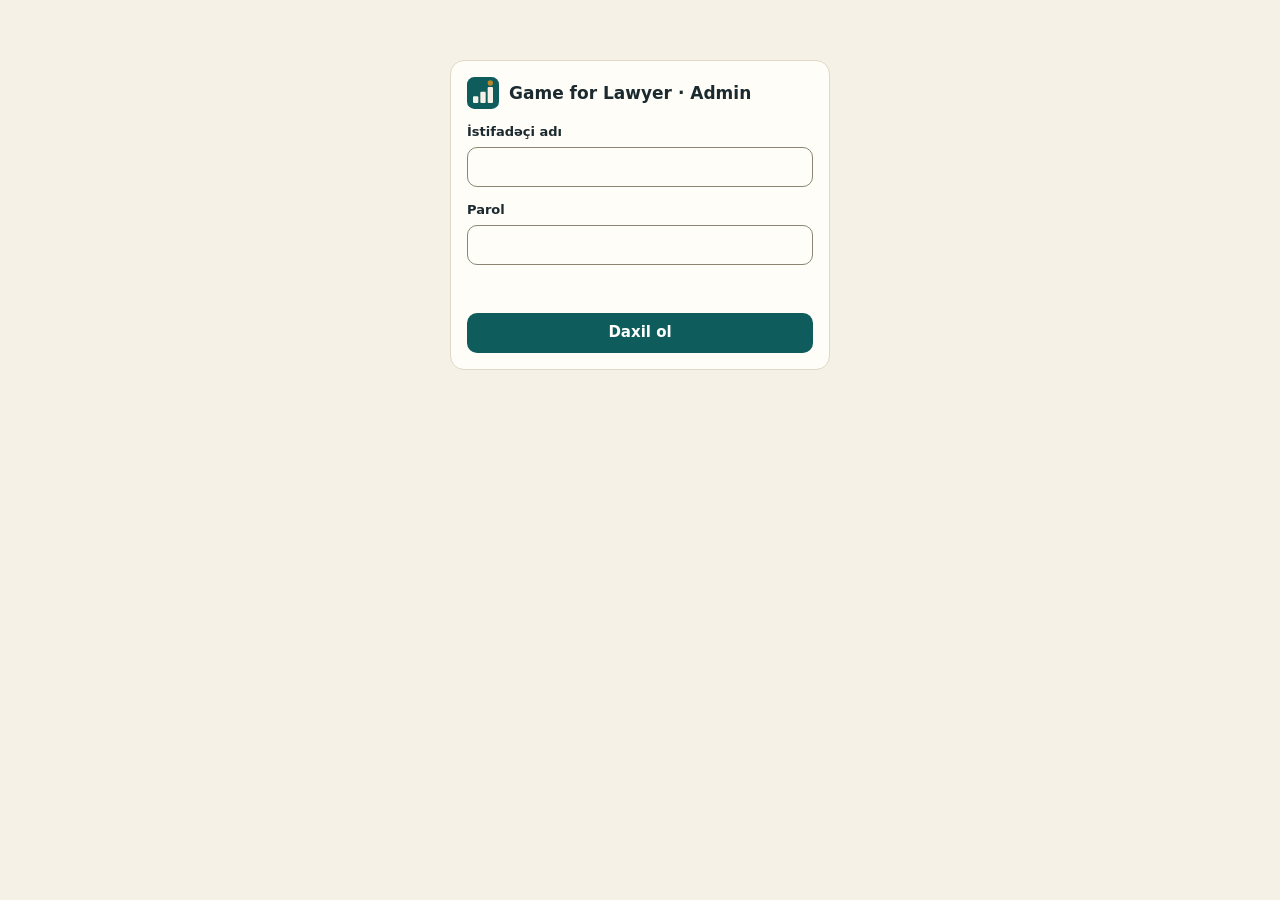
==== docs/admin/index.html @ 2e9d9138 "Add admin panel with media uploads, CSV import, roles; player media support - supabase/migrations/00" ====
<!doctype html>
<html lang="az">
<head>
  <meta charset="utf-8">
  <meta name="viewport" content="width=device-width, initial-scale=1">
  <meta name="robots" content="noindex, nofollow">
  <title>Game for Lawyer · Admin</title>
  <link rel="icon" href="../icons/icon-192.png" type="image/png">
  <link rel="stylesheet" href="admin.css">
</head>
<body>
  <div id="root"></div>
  <div id="toast" role="status" aria-live="assertive"></div>
  <noscript><p style="padding:24px">Admin panel JavaScript tələb edir.</p></noscript>
  <script src="../vendor/supabase.js"></script>
  <script src="../config.js"></script>
  <script src="admin.js"></script>
</body>
</html>
---- docs/admin/admin.css ----
:root {
  --bg: #F6F1E7; --surface: #FFFDF8; --ink: #1B2A2F; --muted: #566468; --line: #E0D8C6; --edge: #8C8574;
  --primary: #0F5C5C; --on-primary: #FFFFFF; --primary-tint: #DCEBEA; --accent: #B8862B; --accent-text: #8A5F10;
  --good: #276C43; --good-tint: #DCEBE2; --bad: #9C3626; --bad-tint: #F3DBD5; --warn-tint: #F4E7C8;
}
@media (prefers-color-scheme: dark) {
  :root {
    --bg: #14201F; --surface: #1B2B2A; --ink: #EDE7DA; --muted: #A9B3AE; --line: #2E4140; --edge: #6F8583;
    --primary: #5FB3B3; --on-primary: #0B1F1F; --primary-tint: #1E3F3F; --accent: #D9A441; --accent-text: #D9A441;
    --good: #5CBF86; --good-tint: #1E3A2B; --bad: #E0705E; --bad-tint: #3D2420; --warn-tint: #3B3320;
  }
}
* { box-sizing: border-box; }
body { margin: 0; background: var(--bg); color: var(--ink); font: 15px/1.45 system-ui, -apple-system, "Segoe UI", Roboto, Arial, sans-serif; }
h1, h2, h3, p { margin: 0; }
.muted { color: var(--muted); }
.small { font-size: 13px; }
:focus-visible { outline: 3px solid var(--primary); outline-offset: 2px; }

.header { background: var(--surface); border-bottom: 1px solid var(--line); position: sticky; top: 0; z-index: 5; }
.header-in { max-width: 1120px; margin: 0 auto; padding: 10px 16px; display: flex; align-items: center; gap: 12px; flex-wrap: wrap; }
.brand { display: flex; align-items: center; gap: 10px; font-weight: 700; font-size: 17px; margin-right: auto; }
.brand svg { width: 32px; height: 32px; }
.who { display: flex; align-items: center; gap: 8px; font-size: 14px; }
.nav { max-width: 1120px; margin: 0 auto; padding: 0 16px 10px; display: flex; gap: 6px; flex-wrap: wrap; }
.nav button {
  border: 1px solid var(--line); background: var(--surface); color: var(--ink); border-radius: 10px; padding: 8px 14px;
  font: inherit; font-weight: 600; cursor: pointer;
}
.nav button[aria-current="page"] { background: var(--primary); color: var(--on-primary); border-color: var(--primary); }
.wrap { max-width: 1120px; margin: 0 auto; padding: 18px 16px 60px; display: flex; flex-direction: column; gap: 16px; }
.card { background: var(--surface); border: 1px solid var(--line); border-radius: 14px; padding: 16px; }
.row { display: flex; gap: 12px; flex-wrap: wrap; align-items: end; }
.grow { flex: 1 1 200px; }
.title-row { display: flex; justify-content: space-between; align-items: center; gap: 12px; flex-wrap: wrap; }

.btn {
  appearance: none; border: 1.5px solid transparent; border-radius: 10px; min-height: 40px; padding: 0 16px;
  font: inherit; font-weight: 650; cursor: pointer; display: inline-flex; align-items: center; justify-content: center; gap: 6px;
}
.btn-primary { background: var(--primary); color: var(--on-primary); }
.btn-ghost { background: transparent; color: var(--ink); border-color: var(--edge); }
.btn-danger { background: transparent; color: var(--bad); border-color: var(--bad); }
.btn-accent { background: var(--accent); color: #1B2A2F; }
.btn:disabled { opacity: 0.5; cursor: default; }
.btn-sm { min-height: 32px; padding: 0 10px; font-size: 13px; }

label { display: block; font-weight: 600; font-size: 13px; margin-bottom: 5px; }
input[type=text], input[type=password], input[type=number], input[type=search], select, textarea {
  width: 100%; min-height: 40px; border: 1.5px solid var(--edge); border-radius: 10px; background: var(--surface); color: var(--ink);
  padding: 8px 12px; font: inherit;
}
textarea { resize: vertical; min-height: 84px; }
.field { display: flex; flex-direction: column; }

table { width: 100%; border-collapse: collapse; }
th, td { text-align: left; padding: 9px 10px; border-bottom: 1px solid var(--line); vertical-align: top; }
th { font-size: 12px; text-transform: uppercase; letter-spacing: 0.4px; color: var(--muted); white-space: nowrap; }
tbody tr.click { cursor: pointer; }
tbody tr.click:hover { background: var(--primary-tint); }
.scroll { overflow-x: auto; }
.q-body { max-width: 440px; }

.badge { display: inline-block; padding: 2px 9px; border-radius: 999px; font-size: 12px; font-weight: 700; white-space: nowrap; }
.b-draft { background: var(--line); color: var(--ink); }
.b-in_review { background: var(--warn-tint); color: var(--accent-text); }
.b-published { background: var(--good-tint); color: var(--good); }
.b-archived { background: var(--bad-tint); color: var(--bad); }
.b-role { background: var(--primary-tint); color: var(--primary); }

.editor { display: grid; grid-template-columns: minmax(0, 3fr) minmax(280px, 2fr); gap: 16px; align-items: start; }
@media (max-width: 860px) { .editor { grid-template-columns: 1fr; } }
.grid2 { display: grid; grid-template-columns: 1fr 1fr; gap: 12px; }
@media (max-width: 560px) { .grid2 { grid-template-columns: 1fr; } }
.stack { display: flex; flex-direction: column; gap: 14px; }
.opt { display: grid; grid-template-columns: 28px 36px 1fr; gap: 8px; align-items: center; }
.opt .letter { font-weight: 800; text-align: center; background: var(--primary-tint); color: var(--primary); border-radius: 8px; height: 36px; line-height: 36px; }
.opt input[type=radio] { width: 20px; height: 20px; accent-color: var(--good); }
.sticky { position: sticky; top: 120px; }
.actions { display: flex; gap: 8px; flex-wrap: wrap; }

.preview { display: flex; flex-direction: column; gap: 10px; }
.p-q { font-weight: 650; font-size: 17px; line-height: 1.35; }
.p-opt { border: 1.5px solid var(--edge); border-radius: 12px; padding: 9px 12px; display: flex; gap: 10px; align-items: center; }
.p-opt.ok { border-color: var(--good); background: var(--good-tint); }
.p-opt b { width: 24px; height: 24px; border-radius: 7px; background: var(--primary-tint); color: var(--primary); display: inline-flex; align-items: center; justify-content: center; font-size: 13px; }
.media-box { border: 1.5px dashed var(--edge); border-radius: 12px; padding: 12px; display: flex; flex-direction: column; gap: 10px; }
.media-box img, .media-box video { max-width: 100%; max-height: 260px; border-radius: 10px; object-fit: contain; background: var(--primary-tint); }
.media-box audio { width: 100%; }
.notice { padding: 10px 12px; border-radius: 10px; background: var(--warn-tint); font-size: 14px; }
.notice.bad { background: var(--bad-tint); color: var(--bad); font-weight: 600; }
.notice.good { background: var(--good-tint); color: var(--good); font-weight: 600; }
.meta { display: grid; grid-template-columns: auto 1fr; gap: 4px 12px; font-size: 13px; }
.meta dt { color: var(--muted); }
.meta dd { margin: 0; }

.cov td.num, .cov th.num { text-align: right; font-variant-numeric: tabular-nums; }
.cov .low { background: var(--bad-tint); color: var(--bad); font-weight: 700; }
.cov .mid { background: var(--warn-tint); font-weight: 700; }
.cov .ok { background: var(--good-tint); color: var(--good); font-weight: 700; }
.login { max-width: 380px; margin: 60px auto; display: flex; flex-direction: column; gap: 14px; }
.error { color: var(--bad); font-weight: 600; min-height: 20px; }

#toast {
  position: fixed; left: 50%; bottom: 24px; transform: translate(-50%, 20px); max-width: min(520px, calc(100vw - 32px));
  background: var(--ink); color: var(--bg); padding: 12px 16px; border-radius: 12px; opacity: 0; pointer-events: none;
  transition: opacity 0.2s, transform 0.2s; z-index: 20;
}
#toast.show { opacity: 1; transform: translate(-50%, 0); }
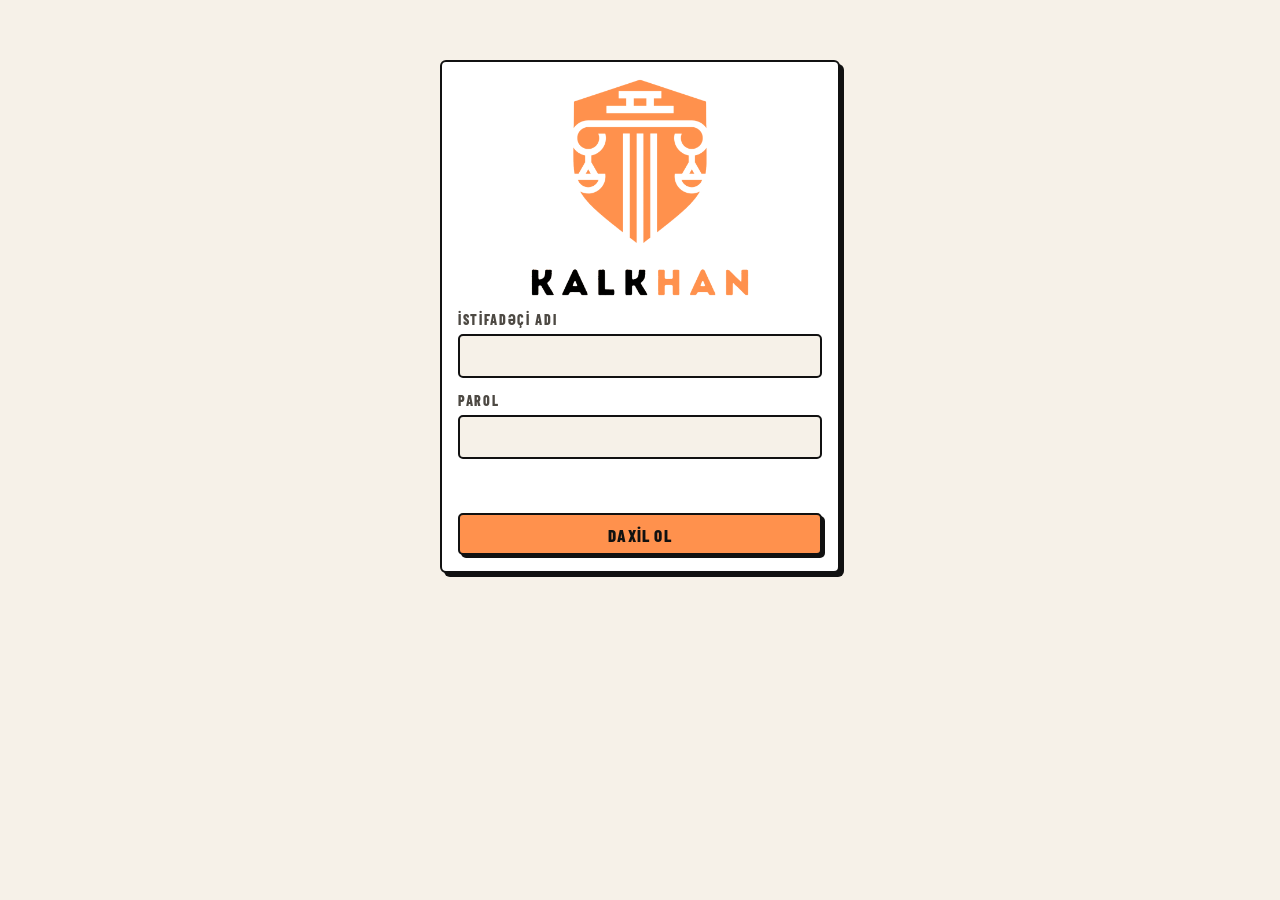
==== commit d7207f9c: "Rebrand to KALKHAN: new identity, no level/rank concept, new motion - Use the supplied logo (transpa" ====
--- a/docs/admin/index.html
+++ b/docs/admin/index.html
@@ -4,7 +4,7 @@
   <meta charset="utf-8">
   <meta name="viewport" content="width=device-width, initial-scale=1">
   <meta name="robots" content="noindex, nofollow">
-  <title>Game for Lawyer · Admin</title>
+  <title>KALKHAN · Admin</title>
   <link rel="icon" href="../icons/icon-192.png" type="image/png">
   <link rel="stylesheet" href="admin.css">
 </head>
--- a/docs/admin/admin.css
+++ b/docs/admin/admin.css
@@ -1,109 +1,141 @@
+/* KALKHAN admin: oyunla eyni palitra və şrift, daha sıx yerləşmə */
+@font-face { font-family: "Barlow"; font-weight: 500; font-display: swap; src: url(../fonts/barlow-latin-500-normal.woff2) format("woff2");
+  unicode-range: U+0000-00FF, U+0131, U+0152-0153, U+02BB-02BC, U+02C6, U+02DA, U+02DC, U+2000-206F, U+20AC, U+2122, U+2212; }
+@font-face { font-family: "Barlow"; font-weight: 500; font-display: swap; src: url(../fonts/barlow-latin-ext-500-normal.woff2) format("woff2");
+  unicode-range: U+0100-02BA, U+02BD-02C5, U+02C7-02CC, U+02CE-02D7, U+02DD-02FF, U+1E00-1E9F, U+1EF2-1EFF, U+20A0-20AB, U+20AD-20C0; }
+@font-face { font-family: "Barlow"; font-weight: 700; font-display: swap; src: url(../fonts/barlow-latin-700-normal.woff2) format("woff2");
+  unicode-range: U+0000-00FF, U+0131, U+0152-0153, U+02BB-02BC, U+02C6, U+02DA, U+02DC, U+2000-206F, U+20AC, U+2122, U+2212; }
+@font-face { font-family: "Barlow"; font-weight: 700; font-display: swap; src: url(../fonts/barlow-latin-ext-700-normal.woff2) format("woff2");
+  unicode-range: U+0100-02BA, U+02BD-02C5, U+02C7-02CC, U+02CE-02D7, U+02DD-02FF, U+1E00-1E9F, U+1EF2-1EFF, U+20A0-20AB, U+20AD-20C0; }
+@font-face { font-family: "Barlow Condensed"; font-weight: 800; font-display: swap; src: url(../fonts/barlow-condensed-latin-800-normal.woff2) format("woff2");
+  unicode-range: U+0000-00FF, U+0131, U+0152-0153, U+02BB-02BC, U+02C6, U+02DA, U+02DC, U+2000-206F, U+20AC, U+2122, U+2212; }
+@font-face { font-family: "Barlow Condensed"; font-weight: 800; font-display: swap; src: url(../fonts/barlow-condensed-latin-ext-800-normal.woff2) format("woff2");
+  unicode-range: U+0100-02BA, U+02BD-02C5, U+02C7-02CC, U+02CE-02D7, U+02DD-02FF, U+1E00-1E9F, U+1EF2-1EFF, U+20A0-20AB, U+20AD-20C0; }
+
 :root {
-  --bg: #F6F1E7; --surface: #FFFDF8; --ink: #1B2A2F; --muted: #566468; --line: #E0D8C6; --edge: #8C8574;
-  --primary: #0F5C5C; --on-primary: #FFFFFF; --primary-tint: #DCEBEA; --accent: #B8862B; --accent-text: #8A5F10;
-  --good: #276C43; --good-tint: #DCEBE2; --bad: #9C3626; --bad-tint: #F3DBD5; --warn-tint: #F4E7C8;
+  color-scheme: light dark;
+  --paper: #F6F1E8; --card: #FFFFFF; --ink: #111111; --ink-2: #4D4943; --soft: #E8E0D2; --orange: #FF914D; --orange-text: #B84700;
+  --edge: #111111; --good: #1B7F46; --good-bg: #D7EEDF; --bad: #C8321C; --bad-bg: #F9DAD3; --warn-bg: #FFE3CF;
+  --disp: "Barlow Condensed", "Barlow", system-ui, sans-serif;
 }
 @media (prefers-color-scheme: dark) {
   :root {
-    --bg: #14201F; --surface: #1B2B2A; --ink: #EDE7DA; --muted: #A9B3AE; --line: #2E4140; --edge: #6F8583;
-    --primary: #5FB3B3; --on-primary: #0B1F1F; --primary-tint: #1E3F3F; --accent: #D9A441; --accent-text: #D9A441;
-    --good: #5CBF86; --good-tint: #1E3A2B; --bad: #E0705E; --bad-tint: #3D2420; --warn-tint: #3B3320;
+    --paper: #0E0E0E; --card: #1A1917; --ink: #F6F1E8; --ink-2: #ABA59A; --soft: #2A2824; --orange-text: #FF914D; --edge: #F6F1E8;
+    --good: #4CC27F; --good-bg: #12301F; --bad: #FF6B55; --bad-bg: #3A1914; --warn-bg: #3A2415;
   }
 }
 * { box-sizing: border-box; }
-body { margin: 0; background: var(--bg); color: var(--ink); font: 15px/1.45 system-ui, -apple-system, "Segoe UI", Roboto, Arial, sans-serif; }
+body { margin: 0; background: var(--paper); color: var(--ink); font: 500 16px/1.45 "Barlow", system-ui, -apple-system, "Segoe UI", Roboto, sans-serif; }
 h1, h2, h3, p { margin: 0; }
-.muted { color: var(--muted); }
-.small { font-size: 13px; }
-:focus-visible { outline: 3px solid var(--primary); outline-offset: 2px; }
+h2 { font: 800 34px/1 var(--disp); text-transform: uppercase; letter-spacing: 0.04em; }
+h3 { font: 800 21px/1.1 var(--disp); text-transform: uppercase; letter-spacing: 0.05em; }
+img { display: block; }
+.muted { color: var(--ink-2); }
+.small { font-size: 14px; }
+:focus-visible { outline: 3px solid var(--orange); outline-offset: 2px; }
 
-.header { background: var(--surface); border-bottom: 1px solid var(--line); position: sticky; top: 0; z-index: 5; }
-.header-in { max-width: 1120px; margin: 0 auto; padding: 10px 16px; display: flex; align-items: center; gap: 12px; flex-wrap: wrap; }
-.brand { display: flex; align-items: center; gap: 10px; font-weight: 700; font-size: 17px; margin-right: auto; }
-.brand svg { width: 32px; height: 32px; }
-.who { display: flex; align-items: center; gap: 8px; font-size: 14px; }
-.nav { max-width: 1120px; margin: 0 auto; padding: 0 16px 10px; display: flex; gap: 6px; flex-wrap: wrap; }
+/* Başlıq zolağı həmişə qara */
+.header { background: #111111; color: #F6F1E8; position: sticky; top: 0; z-index: 5; border-bottom: 4px solid var(--orange); }
+.header-in { max-width: 1140px; margin: 0 auto; padding: 12px 16px 6px; display: flex; align-items: center; gap: 14px; flex-wrap: wrap; }
+.brand { display: flex; align-items: center; gap: 12px; margin-right: auto; }
+.brand .emb { height: 38px; width: auto; }
+.brand .wm { height: 18px; width: auto; }
+.brand .tag { font: 800 14px/1 var(--disp); letter-spacing: 0.2em; text-transform: uppercase; background: var(--orange); color: #111111; padding: 5px 8px 4px; border-radius: 3px; }
+.who { display: flex; align-items: center; gap: 10px; font-weight: 700; }
+.nav { max-width: 1140px; margin: 0 auto; padding: 4px 16px 12px; display: flex; gap: 6px; flex-wrap: wrap; }
 .nav button {
-  border: 1px solid var(--line); background: var(--surface); color: var(--ink); border-radius: 10px; padding: 8px 14px;
-  font: inherit; font-weight: 600; cursor: pointer;
+  border: 2px solid #F6F1E8; background: transparent; color: #F6F1E8; border-radius: 4px; padding: 8px 14px 6px; cursor: pointer;
+  font: 800 17px/1 var(--disp); letter-spacing: 0.07em; text-transform: uppercase; transition: background 0.12s, color 0.12s, transform 0.08s;
 }
-.nav button[aria-current="page"] { background: var(--primary); color: var(--on-primary); border-color: var(--primary); }
-.wrap { max-width: 1120px; margin: 0 auto; padding: 18px 16px 60px; display: flex; flex-direction: column; gap: 16px; }
-.card { background: var(--surface); border: 1px solid var(--line); border-radius: 14px; padding: 16px; }
+.nav button:hover { background: rgba(246, 241, 232, 0.14); }
+.nav button:active { transform: translateY(2px); }
+.nav button[aria-current="page"] { background: var(--orange); border-color: var(--orange); color: #111111; }
+.wrap { max-width: 1140px; margin: 0 auto; padding: 22px 16px 70px; display: flex; flex-direction: column; gap: 18px; animation: in 0.3s cubic-bezier(.2, .8, .2, 1) both; }
+.card { background: var(--card); border: 2px solid var(--edge); border-radius: 6px; padding: 16px; box-shadow: 4px 4px 0 var(--edge); }
 .row { display: flex; gap: 12px; flex-wrap: wrap; align-items: end; }
 .grow { flex: 1 1 200px; }
 .title-row { display: flex; justify-content: space-between; align-items: center; gap: 12px; flex-wrap: wrap; }
 
 .btn {
-  appearance: none; border: 1.5px solid transparent; border-radius: 10px; min-height: 40px; padding: 0 16px;
-  font: inherit; font-weight: 650; cursor: pointer; display: inline-flex; align-items: center; justify-content: center; gap: 6px;
+  appearance: none; border: 2px solid var(--edge); border-radius: 5px; min-height: 42px; padding: 3px 16px 0; cursor: pointer; background: var(--card); color: var(--ink);
+  font: 800 17px/1 var(--disp); letter-spacing: 0.07em; text-transform: uppercase; display: inline-flex; align-items: center; justify-content: center; gap: 6px;
+  box-shadow: 3px 3px 0 var(--edge); transition: transform 0.08s, box-shadow 0.08s, filter 0.12s;
 }
-.btn-primary { background: var(--primary); color: var(--on-primary); }
-.btn-ghost { background: transparent; color: var(--ink); border-color: var(--edge); }
-.btn-danger { background: transparent; color: var(--bad); border-color: var(--bad); }
-.btn-accent { background: var(--accent); color: #1B2A2F; }
-.btn:disabled { opacity: 0.5; cursor: default; }
-.btn-sm { min-height: 32px; padding: 0 10px; font-size: 13px; }
+.btn:hover:not(:disabled) { filter: brightness(1.05); }
+.btn:active:not(:disabled) { transform: translate(3px, 3px); box-shadow: 0 0 0 var(--edge); }
+.btn-primary, .btn-accent { background: var(--orange); color: #111111; }
+.btn-danger { color: var(--bad); border-color: var(--bad); box-shadow: 3px 3px 0 var(--bad); }
+.btn:disabled { opacity: 0.5; cursor: default; box-shadow: none; }
+.btn-sm { min-height: 34px; padding: 3px 11px 0; font-size: 15px; box-shadow: 2px 2px 0 var(--edge); }
+.btn-ghost { background: transparent; }
 
-label { display: block; font-weight: 600; font-size: 13px; margin-bottom: 5px; }
+label { display: block; font: 800 14px/1 var(--disp); text-transform: uppercase; letter-spacing: 0.12em; margin-bottom: 7px; color: var(--ink-2); }
 input[type=text], input[type=password], input[type=number], input[type=search], select, textarea {
-  width: 100%; min-height: 40px; border: 1.5px solid var(--edge); border-radius: 10px; background: var(--surface); color: var(--ink);
-  padding: 8px 12px; font: inherit;
+  width: 100%; min-height: 44px; border: 2px solid var(--edge); border-radius: 5px; background: var(--paper); color: var(--ink); padding: 8px 12px; font: 500 16px "Barlow", sans-serif;
+  transition: box-shadow 0.12s, background 0.12s;
 }
-textarea { resize: vertical; min-height: 84px; }
+input:focus, select:focus, textarea:focus { outline: none; background: var(--card); box-shadow: 3px 3px 0 var(--orange); }
+textarea { resize: vertical; min-height: 88px; }
+input[type=file] { font: 500 15px "Barlow", sans-serif; max-width: 100%; }
 .field { display: flex; flex-direction: column; }
 
 table { width: 100%; border-collapse: collapse; }
-th, td { text-align: left; padding: 9px 10px; border-bottom: 1px solid var(--line); vertical-align: top; }
-th { font-size: 12px; text-transform: uppercase; letter-spacing: 0.4px; color: var(--muted); white-space: nowrap; }
-tbody tr.click { cursor: pointer; }
-tbody tr.click:hover { background: var(--primary-tint); }
+th, td { text-align: left; padding: 10px 10px; border-bottom: 1px solid var(--soft); vertical-align: top; }
+th { font: 800 14px/1 var(--disp); text-transform: uppercase; letter-spacing: 0.12em; color: var(--ink-2); white-space: nowrap; border-bottom: 2px solid var(--edge); }
+tbody tr.click { cursor: pointer; transition: background 0.1s; }
+tbody tr.click:hover, tbody tr.click:focus-visible { background: var(--warn-bg); }
 .scroll { overflow-x: auto; }
 .q-body { max-width: 440px; }
 
-.badge { display: inline-block; padding: 2px 9px; border-radius: 999px; font-size: 12px; font-weight: 700; white-space: nowrap; }
-.b-draft { background: var(--line); color: var(--ink); }
-.b-in_review { background: var(--warn-tint); color: var(--accent-text); }
-.b-published { background: var(--good-tint); color: var(--good); }
-.b-archived { background: var(--bad-tint); color: var(--bad); }
-.b-role { background: var(--primary-tint); color: var(--primary); }
+.badge { display: inline-block; padding: 3px 9px 1px; border: 2px solid currentColor; border-radius: 3px; font: 800 14px/1.1 var(--disp); text-transform: uppercase; letter-spacing: 0.08em; white-space: nowrap; }
+.b-draft { color: var(--ink-2); }
+.b-in_review { color: var(--orange-text); background: var(--warn-bg); }
+.b-published { color: var(--good); background: var(--good-bg); }
+.b-archived { color: var(--bad); background: var(--bad-bg); }
+.b-role { color: #111111; background: var(--orange); border-color: #111111; }
 
-.editor { display: grid; grid-template-columns: minmax(0, 3fr) minmax(280px, 2fr); gap: 16px; align-items: start; }
+.editor { display: grid; grid-template-columns: minmax(0, 3fr) minmax(290px, 2fr); gap: 18px; align-items: start; }
 @media (max-width: 860px) { .editor { grid-template-columns: 1fr; } }
 .grid2 { display: grid; grid-template-columns: 1fr 1fr; gap: 12px; }
 @media (max-width: 560px) { .grid2 { grid-template-columns: 1fr; } }
 .stack { display: flex; flex-direction: column; gap: 14px; }
-.opt { display: grid; grid-template-columns: 28px 36px 1fr; gap: 8px; align-items: center; }
-.opt .letter { font-weight: 800; text-align: center; background: var(--primary-tint); color: var(--primary); border-radius: 8px; height: 36px; line-height: 36px; }
-.opt input[type=radio] { width: 20px; height: 20px; accent-color: var(--good); }
-.sticky { position: sticky; top: 120px; }
-.actions { display: flex; gap: 8px; flex-wrap: wrap; }
+.opt { display: grid; grid-template-columns: 26px 40px 1fr; gap: 10px; align-items: center; }
+.opt .letter { font: 800 22px/40px var(--disp); text-align: center; background: var(--edge); color: var(--paper); border-radius: 4px; height: 40px; }
+.opt input[type=radio] { width: 22px; height: 22px; accent-color: var(--orange); }
+.sticky { position: sticky; top: 124px; }
+.actions { display: flex; gap: 10px; flex-wrap: wrap; align-items: center; }
 
 .preview { display: flex; flex-direction: column; gap: 10px; }
-.p-q { font-weight: 650; font-size: 17px; line-height: 1.35; }
-.p-opt { border: 1.5px solid var(--edge); border-radius: 12px; padding: 9px 12px; display: flex; gap: 10px; align-items: center; }
-.p-opt.ok { border-color: var(--good); background: var(--good-tint); }
-.p-opt b { width: 24px; height: 24px; border-radius: 7px; background: var(--primary-tint); color: var(--primary); display: inline-flex; align-items: center; justify-content: center; font-size: 13px; }
-.media-box { border: 1.5px dashed var(--edge); border-radius: 12px; padding: 12px; display: flex; flex-direction: column; gap: 10px; }
-.media-box img, .media-box video { max-width: 100%; max-height: 260px; border-radius: 10px; object-fit: contain; background: var(--primary-tint); }
+.p-q { font: 700 19px/1.25 "Barlow", sans-serif; }
+.p-opt { display: grid; grid-template-columns: 38px 1fr; border: 2px solid var(--edge); border-radius: 5px; overflow: hidden; background: var(--card); font-weight: 700; }
+.p-opt b { display: flex; align-items: center; justify-content: center; background: var(--edge); color: var(--paper); font: 800 19px/1 var(--disp); }
+.p-opt span { padding: 9px 12px; }
+.p-opt.ok { border-color: var(--good); background: var(--good-bg); }
+.p-opt.ok b { background: var(--good); color: #FFFFFF; }
+@media (prefers-color-scheme: dark) { .p-opt.ok b { color: #0E0E0E; } }
+.media-box { border: 2px dashed var(--edge); border-radius: 6px; padding: 12px; display: flex; flex-direction: column; gap: 10px; }
+.media-box img, .media-box video { max-width: 100%; max-height: 260px; border: 2px solid var(--edge); border-radius: 4px; object-fit: contain; background: var(--soft); }
 .media-box audio { width: 100%; }
-.notice { padding: 10px 12px; border-radius: 10px; background: var(--warn-tint); font-size: 14px; }
-.notice.bad { background: var(--bad-tint); color: var(--bad); font-weight: 600; }
-.notice.good { background: var(--good-tint); color: var(--good); font-weight: 600; }
-.meta { display: grid; grid-template-columns: auto 1fr; gap: 4px 12px; font-size: 13px; }
-.meta dt { color: var(--muted); }
-.meta dd { margin: 0; }
+.notice { padding: 11px 13px; border: 2px solid var(--edge); border-radius: 5px; background: var(--warn-bg); font-weight: 700; }
+.notice.bad { background: var(--bad-bg); border-color: var(--bad); color: var(--bad); }
+.notice.good { background: var(--good-bg); border-color: var(--good); color: var(--good); }
+.meta { display: grid; grid-template-columns: auto 1fr; gap: 6px 14px; font-size: 15px; }
+.meta dt { color: var(--ink-2); }
+.meta dd { margin: 0; font-weight: 700; }
 
 .cov td.num, .cov th.num { text-align: right; font-variant-numeric: tabular-nums; }
-.cov .low { background: var(--bad-tint); color: var(--bad); font-weight: 700; }
-.cov .mid { background: var(--warn-tint); font-weight: 700; }
-.cov .ok { background: var(--good-tint); color: var(--good); font-weight: 700; }
-.login { max-width: 380px; margin: 60px auto; display: flex; flex-direction: column; gap: 14px; }
-.error { color: var(--bad); font-weight: 600; min-height: 20px; }
+.cov .low { background: var(--bad-bg); color: var(--bad); font-weight: 700; }
+.cov .mid { background: var(--warn-bg); color: var(--orange-text); font-weight: 700; }
+.cov .ok { background: var(--good-bg); color: var(--good); font-weight: 700; }
+.login { max-width: 400px; margin: 60px auto; display: flex; flex-direction: column; gap: 16px; }
+.login .full { width: 220px; margin: 0 auto; }
+.error { color: var(--bad); font-weight: 700; min-height: 22px; }
 
 #toast {
-  position: fixed; left: 50%; bottom: 24px; transform: translate(-50%, 20px); max-width: min(520px, calc(100vw - 32px));
-  background: var(--ink); color: var(--bg); padding: 12px 16px; border-radius: 12px; opacity: 0; pointer-events: none;
-  transition: opacity 0.2s, transform 0.2s; z-index: 20;
+  position: fixed; left: 50%; bottom: 24px; transform: translate(-50%, 24px); max-width: min(520px, calc(100vw - 32px));
+  background: #111111; color: #F6F1E8; padding: 13px 16px 13px 20px; font-weight: 700; border-left: 6px solid var(--orange); border-radius: 4px; box-shadow: 4px 4px 0 var(--orange);
+  opacity: 0; pointer-events: none; transition: opacity 0.2s, transform 0.25s cubic-bezier(.2, .8, .2, 1); z-index: 20;
 }
 #toast.show { opacity: 1; transform: translate(-50%, 0); }
+@keyframes in { from { opacity: 0; transform: translateY(10px); } to { opacity: 1; transform: none; } }
+@media (prefers-reduced-motion: reduce) { *, *::before, *::after { animation-duration: 0.001ms !important; transition-duration: 0.001ms !important; } }
